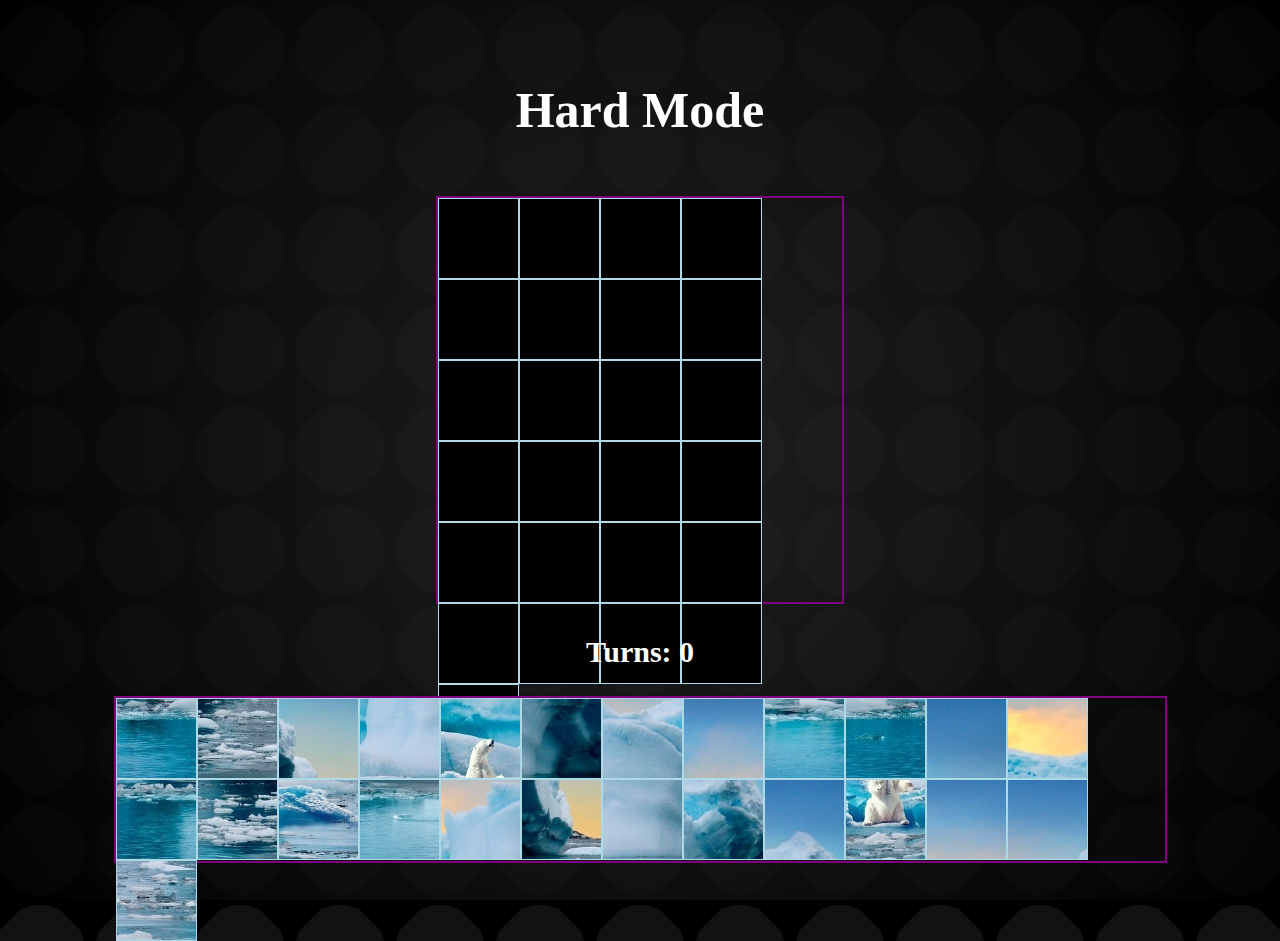
==== how_to_play/play/hard/index.html @ ab69d25b "Game Added" ====
<!DOCTYPE html>
<html lang="en">
<head>
    <meta charset="UTF-8">
    <meta name="viewport" content="width=device-width, initial-scale=1.0">
    <title>Jigsaw Puzzle</title>
    <link rel="stylesheet" href="puzzle.css">
    <script src="puzzle.js" defer></script>
</head>
<body>
    <h1>Hard Mode</h1> <!-- Title added here -->
    <br>
    <div id="board"></div>
    <h2>Turns: <span id="turns">0</span></h2>
    <div id="pieces"></div>

    <!-- Overlay to disable interaction with the board -->
    <div id="overlay" style="display: none;"></div>

    <!-- Question Section with a background box -->
    <div id="question-section" class="question-box" style="display: none;">
        <h3 id="question"></h3>
        <div id="options"></div>
        <p id="explanation" style="display: none;"></p>
    </div>
</body>
</html>
---- how_to_play/play/hard/puzzle.css ----
/* Body Styling */
body {
    font-family: 'Comfortaa';
    line-height: 1.6;
    color: #e0e0e0;
    background-color: #000000;
    margin: 0;
    padding: 0;
    min-height: 100vh;
    display: flex;
    flex-direction: column;
    justify-content: center;
    align-items: center;
    background-image: 
        radial-gradient(circle at 50% 50%, rgba(40, 40, 40, 0.8) 0%, rgba(0, 0, 0, 0.8) 100%),
        url('data:image/svg+xml;utf8,<svg xmlns="http://www.w3.org/2000/svg" width="100" height="100" viewBox="0 0 100 100"><path d="M30,10 Q50,0 70,10 L90,30 Q100,50 90,70 L70,90 Q50,100 30,90 L10,70 Q0,50 10,30 Z" fill="rgba(60, 60, 60, 0.3)" /></svg>');
    background-size: cover, 100px 100px;
    background-position: center, center;
    background-repeat: no-repeat, repeat;
    animation: backgroundShift 30s linear infinite;
}
@keyframes backgroundShift {
    0% { background-position: center, 0 0; }
    100% { background-position: center, 100px 100px; }
}

h1 {
    color: white; /* Change text color */
    margin-bottom: 20px; /* Spacing below the title */
    font-family: Comfortaa;
    font-size: 50px;
}

h2 {
    color: white; /* Change text color */
    margin-bottom: 20px; /* Spacing below the title */
    font-family: Comfortaa;
    font-size: 30px;
}

#board {
    width: 404px;
    height: 404px;
    border: 2px solid purple;

    margin: 0 auto;
    display: flex;
    flex-wrap: wrap;
}

#board img {
    width: 79px;
    height: 79px;
    border: 0.5px solid lightblue;
}


#pieces {
    width: 1049px;
    height: 163px;
    border: 2px solid purple;

    margin: 0 auto;
    display: flex;
    flex-wrap: wrap;
}

#pieces img {
    width: 79px;
    height: 79px;
    border: 0.5px solid lightblue;
}

/* Overlay to disable board interaction */
#overlay {
    position: fixed;
    top: 0;
    left: 0;
    width: 100%;
    height: 100%;
    background: rgba(0, 0, 0, 0.5); /* Semi-transparent black */
    backdrop-filter: blur(8px); /* Modern blur effect */
    z-index: 10; /* Above all other content */
    opacity: 0; /* Initial hidden state for fade-in */
    transition: opacity 0.5s ease; /* Smooth fade-in transition */
}

/* Question box styles */
.question-box {
    position: fixed;
    top: 50%;
    left: 50%;
    transform: translate(-50%, -50%) scale(0.8); /* Initial smaller scale for animation */
    width: 400px;
    padding: 20px;
    background: white;
    border-radius: 10px; /* Rounded corners */
    box-shadow: 0 4px 15px rgba(0, 0, 0, 0.2); /* Soft shadow for modern look */
    z-index: 11; /* Above the overlay */
    text-align: center;
    opacity: 0; /* Initial hidden state for fade-in */
    transition: transform 0.3s ease, opacity 0.3s ease; /* Smooth zoom and fade-in transition */
}

#question-section h3 {
    margin-bottom: 20px;
    font-size: 22px;
    color: #333;
}


/* Options button styling */
#options button {
    margin: 10px;
    padding: 12px 24px;
    font-size: 16px;
    background-color: #6200ea; /* Modern purple background */
    color: white;
    border: none;
    border-radius: 8px;
    cursor: pointer;
    font-family: 'Comfortaa', Arial, Helvetica, sans-serif;
    transition: background-color 0.3s ease, transform 0.2s ease; /* Hover effects */
}

#options button:hover {
    background-color: #4b00b5; /* Darker on hover */
    transform: translateY(-3px); /* Subtle lift on hover */
}

#options button:active {
    transform: scale(0.95); /* Shrink on click */
}

/* Explanation text */
#explanation {
    margin-top: 20px;
    font-size: 18px;
    color: #333;
    line-height: 1.5;
    display: none;
}
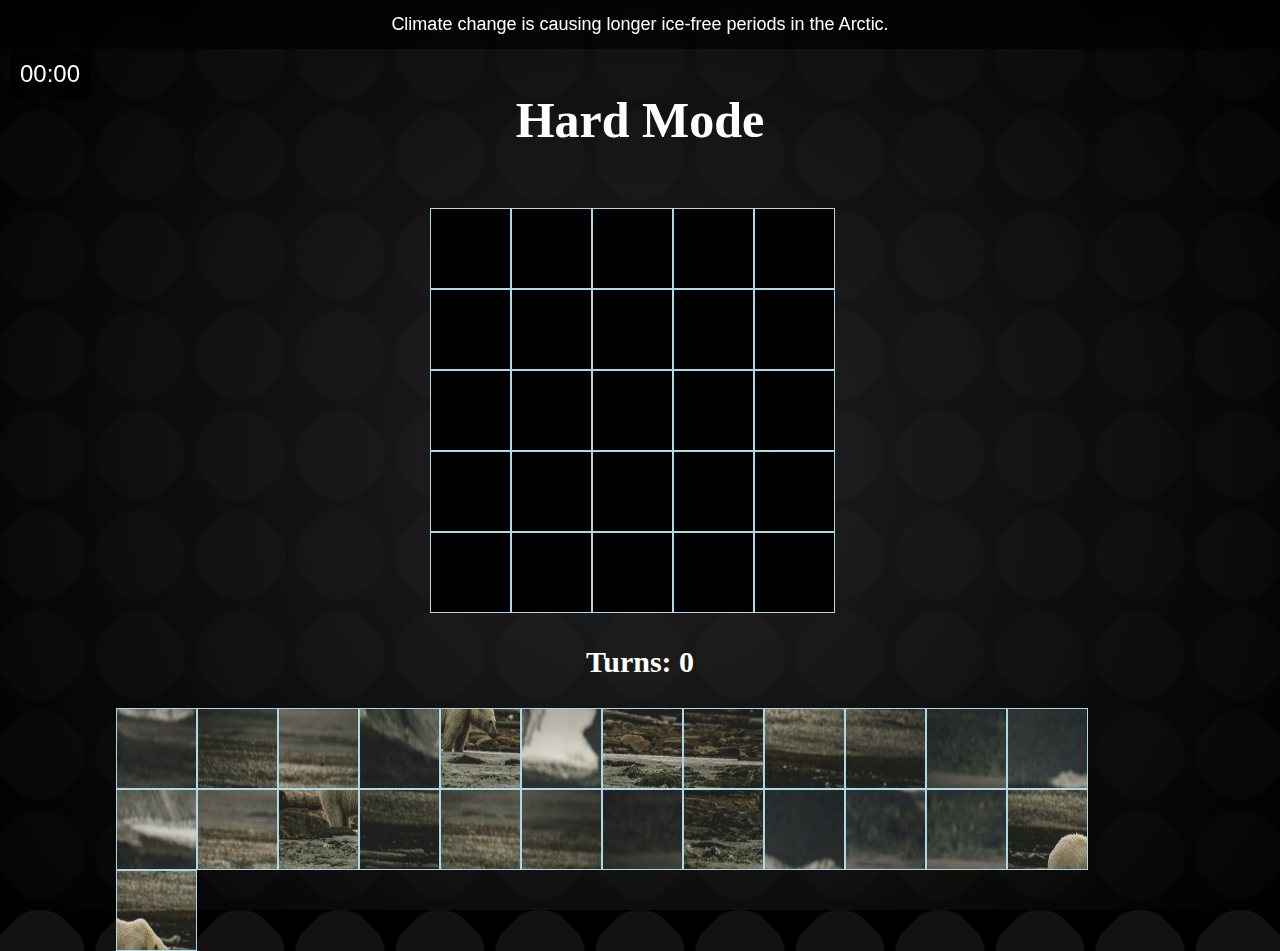
==== commit 6414a124: "Added Timer and FlexBot" ====
--- a/how_to_play/play/hard/index.html
+++ b/how_to_play/play/hard/index.html
@@ -23,5 +23,12 @@
         <div id="options"></div>
         <p id="explanation" style="display: none;"></p>
     </div>
+
+    <!-- New Fact Box -->
+    <div id="fact-box">
+        <p id="fact-text">Loading fact...</p>
+    </div>
+
+    <div id="timer">00:00</div>
 </body>
 </html>
--- a/how_to_play/play/hard/puzzle.css
+++ b/how_to_play/play/hard/puzzle.css
@@ -6,6 +6,7 @@
     background-color: #000000;
     margin: 0;
     padding: 0;
+    padding-top: 10px;
     min-height: 100vh;
     display: flex;
     flex-direction: column;
@@ -39,9 +40,9 @@
 }
 
 #board {
-    width: 404px;
+    width: 420px;
     height: 404px;
-    border: 2px solid purple;
+    border: 2px solid transparent;
 
     margin: 0 auto;
     display: flex;
@@ -58,7 +59,7 @@
 #pieces {
     width: 1049px;
     height: 163px;
-    border: 2px solid purple;
+    border: 2px solid transparent;
 
     margin: 0 auto;
     display: flex;
@@ -139,4 +140,42 @@
     color: #333;
     line-height: 1.5;
     display: none;
+}
+
+/* New Fact Box Styles */
+#fact-box {
+    width: 100%;
+    background-color: rgba(0, 0, 0, 0.7);
+    color: white;
+    padding: 10px 0;
+    text-align: center;
+    position: fixed;
+    top: 0;
+    left: 0;
+    z-index: 1000;
+    font-family: 'Comfortaa', sans-serif;
+}
+
+#fact-text {
+    margin: 0;
+    font-size: 18px;
+    animation: fadeInOut 1s ease-in-out;
+}
+
+@keyframes fadeInOut {
+    0%, 100% { opacity: 0; }
+    50% { opacity: 1; }
+}
+
+#timer {
+    position: fixed;
+    top: 50px;
+    left: 10px;
+    font-size: 24px;
+    color: white;
+    background-color: rgba(0, 0, 0, 0.7);
+    padding: 5px 10px;
+    border-radius: 8px;
+    font-family: 'Comfortaa', sans-serif;
+    z-index: 1000;
 }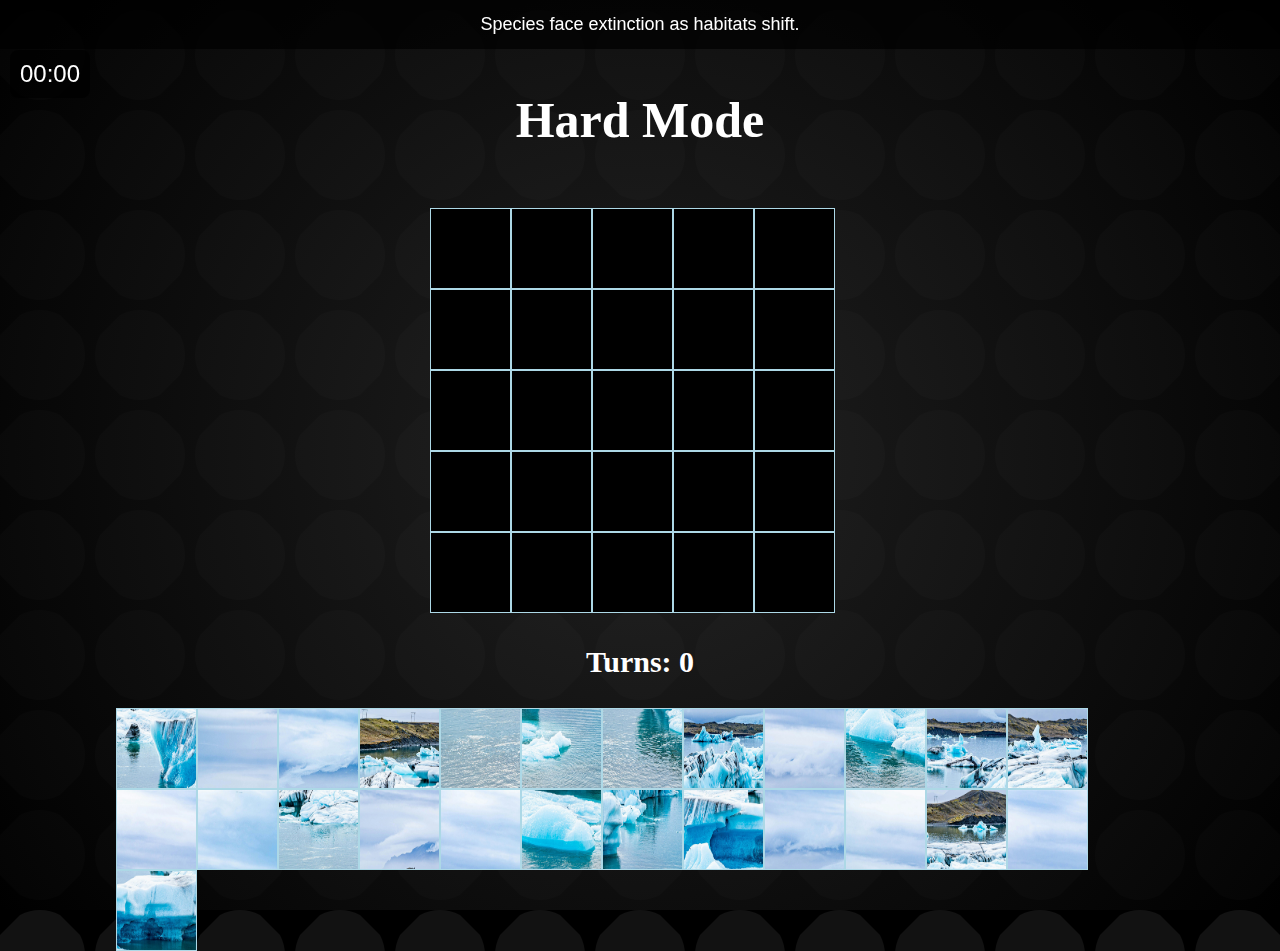
==== commit febebec7: "Added Placement Sound Added Logo for the website." ====
--- a/how_to_play/play/hard/index.html
+++ b/how_to_play/play/hard/index.html
@@ -6,6 +6,13 @@
     <title>Jigsaw Puzzle</title>
     <link rel="stylesheet" href="puzzle.css">
     <script src="puzzle.js" defer></script>
+    <link rel="apple-touch-icon" sizes="180x180" href="logo/apple-touch-icon.png">
+    <link rel="apple-touch-icon" sizes="180x180" href="logo/apple-touch-icon.png">
+    <link rel="icon" type="image/png" sizes="32x32" href="logo/favicon-32x32.png">
+    <link rel="icon" type="image/png" sizes="16x16" href="logo/favicon-16x16.png">
+    <link rel="icon" type="image/png" sizes="192x192" href="logo/android-chrome-192x192.png">
+    <link rel="icon" type="image/png" sizes="512x512" href="logo/android-chrome-512x512.png">
+    <link rel="manifest" href="/logo/site.webmanifest">
 </head>
 <body>
     <h1>Hard Mode</h1> <!-- Title added here -->
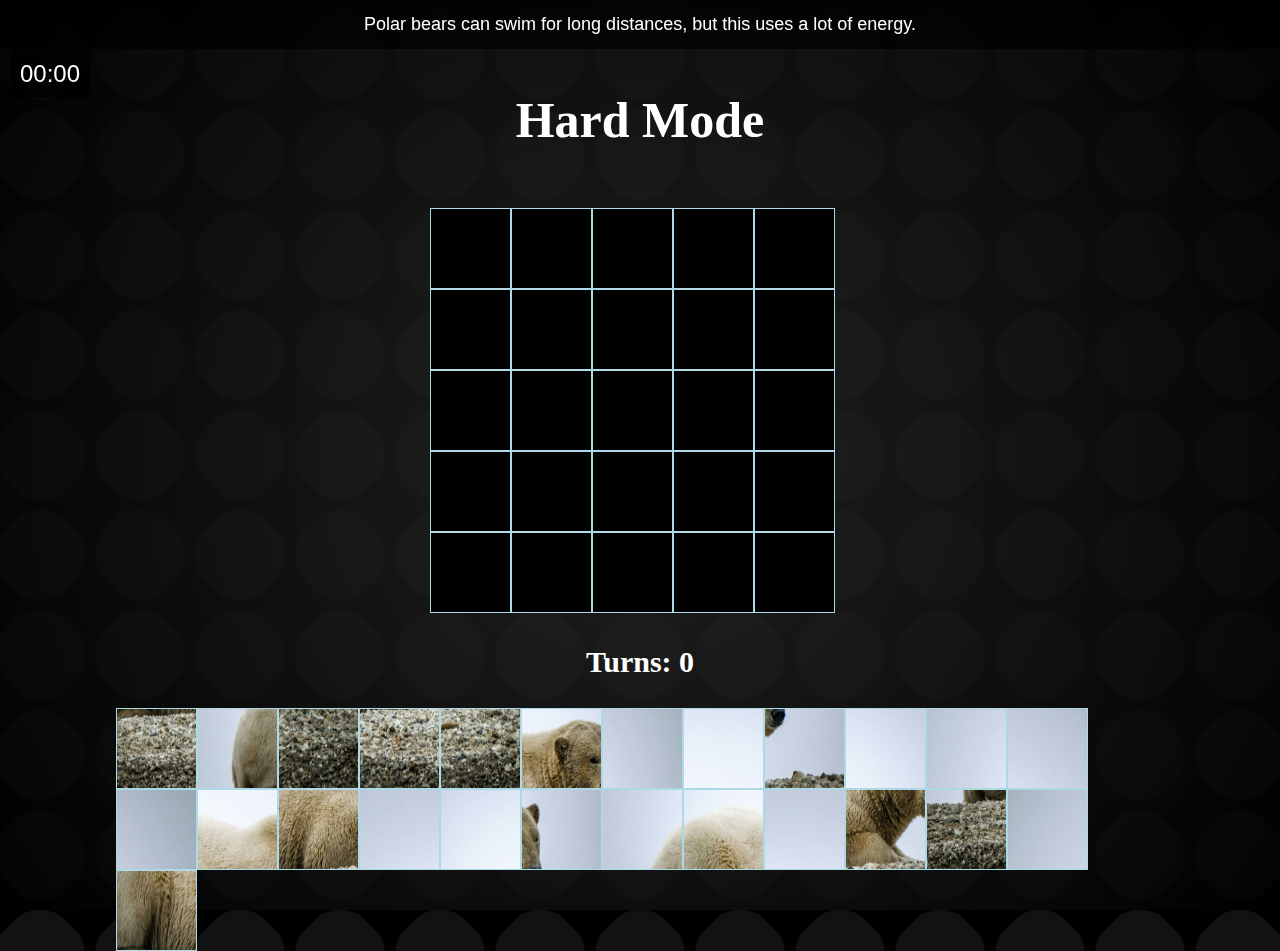
==== commit 8b59968e: "Removed the functionality to open console Removed Cut, Copy and Paste" ====
--- a/how_to_play/play/hard/index.html
+++ b/how_to_play/play/hard/index.html
@@ -1,5 +1,6 @@
 <!DOCTYPE html>
 <html lang="en">
+
 <head>
     <meta charset="UTF-8">
     <meta name="viewport" content="width=device-width, initial-scale=1.0">
@@ -13,7 +14,125 @@
     <link rel="icon" type="image/png" sizes="192x192" href="logo/android-chrome-192x192.png">
     <link rel="icon" type="image/png" sizes="512x512" href="logo/android-chrome-512x512.png">
     <link rel="manifest" href="/logo/site.webmanifest">
+
+    <script>
+        "use strict";
+        !function () {
+            function detectDevTool(allow) {
+                if (isNaN(+allow)) allow = 100;
+                var start = +new Date();
+                debugger;
+                var end = +new Date();
+                if (isNaN(start) || isNaN(end) || end - start > allow) {
+                    consoleCheck();
+                }
+            }
+            if (window.attachEvent) {
+                if (document.readyState === "complete" || document.readyState === "interactive") {
+                    detectDevTool();
+                    window.attachEvent('onresize', detectDevTool);
+                    window.attachEvent('onmousemove', detectDevTool);
+                    window.attachEvent('onfocus', detectDevTool);
+                    window.attachEvent('onblur', detectDevTool);
+                    window.attachEvent('onkeydown', detectDevTool);
+                    window.attachEvent('onkeyup', detectDevTool);
+                    window.attachEvent('oncontextmenu', detectDevTool);
+                    window.attachEvent('onscroll', detectDevTool);
+                    window.attachEvent('onmousedown', detectDevTool);
+                    window.attachEvent('onmouseup', detectDevTool);
+                } else {
+                    setTimeout(arguments.callee, 0);
+                }
+            } else {
+                window.addEventListener('load', detectDevTool);
+                window.addEventListener('resize', detectDevTool);
+                window.addEventListener('mousemove', detectDevTool);
+                window.addEventListener('focus', detectDevTool);
+                window.addEventListener('blur', detectDevTool);
+                window.addEventListener('keydown', detectDevTool);
+                window.addEventListener('keyup', detectDevTool);
+                window.addEventListener('contextmenu', detectDevTool);
+                window.addEventListener('scroll', detectDevTool);
+                window.addEventListener('mousedown', detectDevTool);
+                window.addEventListener('mouseup', detectDevTool);
+            }
+        }();
+
+        // Prevent opening the console using keyboard shortcuts
+        document.addEventListener("keydown", function (e) {
+            if (e.key === "F12" || (e.ctrlKey && (e.key === "u" || e.key === "s" || e.key === "i" || e.key === "c"))) {
+                e.preventDefault();
+            }
+        });
+
+        // Disable right-click context menu
+        document.addEventListener("contextmenu", function (e) {
+            e.preventDefault();
+        });
+
+        // Disable copy and paste
+        document.addEventListener("copy", function (e) {
+            e.preventDefault();
+        });
+
+        document.addEventListener("paste", function (e) {
+            e.preventDefault();
+        });
+
+        // Disable text selection
+        document.addEventListener("selectstart", function (e) {
+            e.preventDefault();
+        });
+
+        // Disable context menu and certain keyboard shortcuts
+        document.addEventListener('contextmenu', function (e) {
+            e.preventDefault();
+        });
+
+        document.addEventListener('keydown', function (e) {
+            if (e.key === 'F12' || (e.ctrlKey && (e.shiftKey && e.key === 'I'))) {
+                e.preventDefault();
+            }
+        });
+
+        // Disable copy (Ctrl+C), cut (Ctrl+X), and paste (Ctrl+V)
+        if (e.ctrlKey && (e.key === 'c' || e.key === 'x' || e.key === 'v')) {
+            e.preventDefault();
+        }
+
+        (function () {
+            const devtools = /./;
+            let devtoolsOpen = false; // Track if the dev tools are open
+
+            devtools.toString = function () {
+                devtoolsOpen = true; // Set flag to true if dev tools are opened
+                consoleCheck(); // Trigger when dev tools are open
+            };
+
+            setInterval(function () {
+                console.log('%c', devtools);
+                if (devtoolsOpen) {
+                    // Optional: if you want to do something when dev tools are open
+                    consoleCheck();
+                }
+            }, 1000);
+
+            function consoleCheck() {
+                if (devtoolsOpen) {
+                    alert('Please do not use Developer Tools!');
+                    // Optionally, redirect or hide content
+                    document.body.innerHTML = '<h1>Access Denied</h1>';
+                }
+            }
+        })();
+
+        function consoleCheck() {
+            document.querySelector('body').innerHTML = 'We strongly support not using the console for extra actions! Please Refresh the page to Restart';
+        }
+
+    </script>
 </head>
+
 <body>
     <h1>Hard Mode</h1> <!-- Title added here -->
     <br>
@@ -38,4 +157,5 @@
 
     <div id="timer">00:00</div>
 </body>
-</html>
+
+</html>